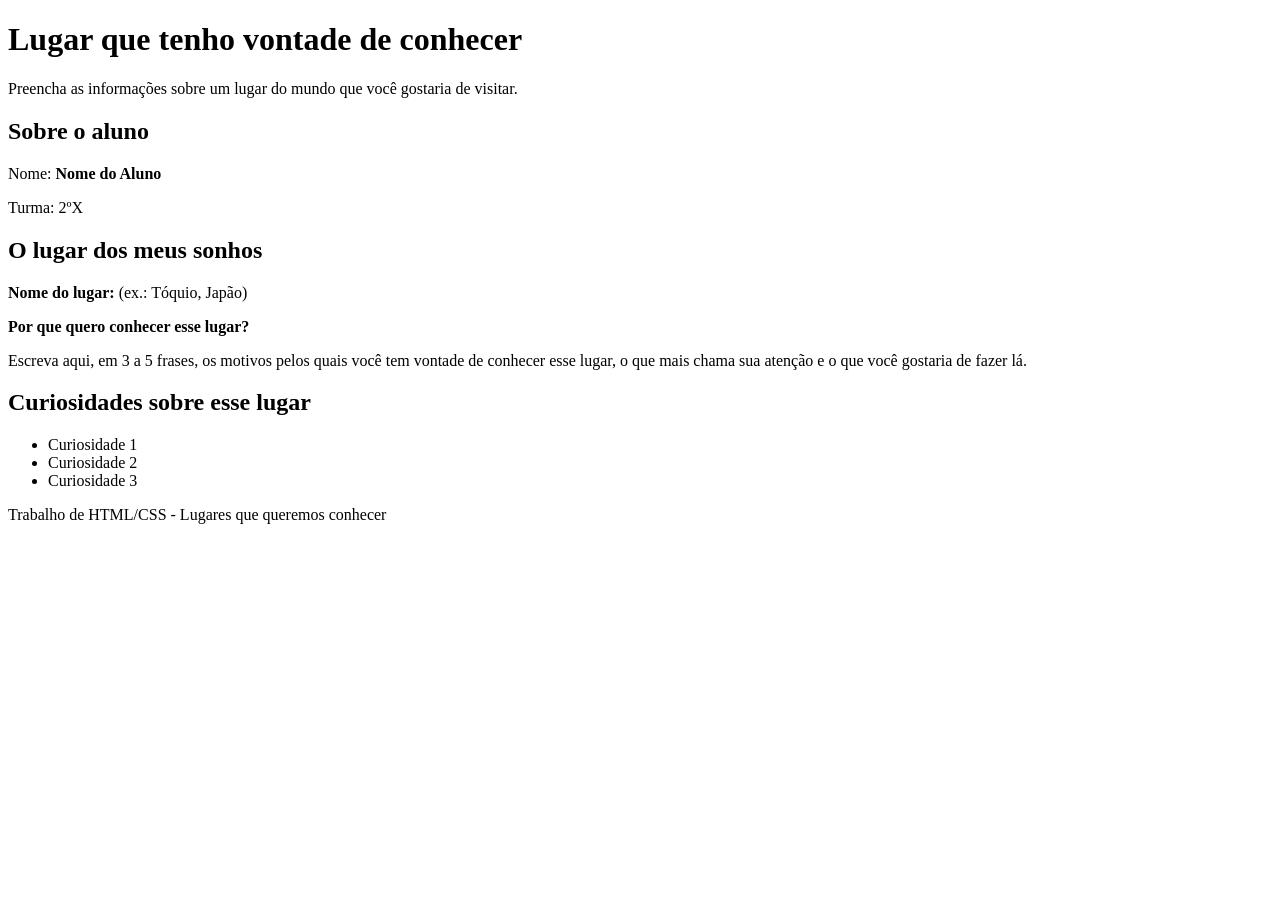
==== index.html @ 6c1884c6 "Adiciona pagina inicial" ====
<!DOCTYPE html>
<html lang="pt-BR">
<head>
    <meta charset="UTF-8">
    <title>Lugar que quero conhecer</title>
    <link rel="stylesheet" href="style.css">
</head>
<body>

<header>
    <h1>Lugar que tenho vontade de conhecer</h1>
    <p>Preencha as informações sobre um lugar do mundo que você gostaria de visitar.</p>
</header>

<main>
    <section id="aluno">
        <h2>Sobre o aluno</h2>
        <p>Nome: <strong>Nome do Aluno</strong></p>
        <p>Turma: 2ºX</p>
    </section>

    <section id="lugar">
        <h2>O lugar dos meus sonhos</h2>
        <p><strong>Nome do lugar:</strong> (ex.: Tóquio, Japão)</p>
        <p><strong>Por que quero conhecer esse lugar?</strong></p>
        <p>
            Escreva aqui, em 3 a 5 frases, os motivos pelos quais você tem vontade de conhecer esse lugar,
            o que mais chama sua atenção e o que você gostaria de fazer lá.
        </p>
    </section>

    <section id="curiosidades">
        <h2>Curiosidades sobre esse lugar</h2>
        <ul>
            <li>Curiosidade 1</li>
            <li>Curiosidade 2</li>
            <li>Curiosidade 3</li>
        </ul>
    </section>
</main>

<footer>
    <p>Trabalho de HTML/CSS - Lugares que queremos conhecer</p>
</footer>

</body>
</html>
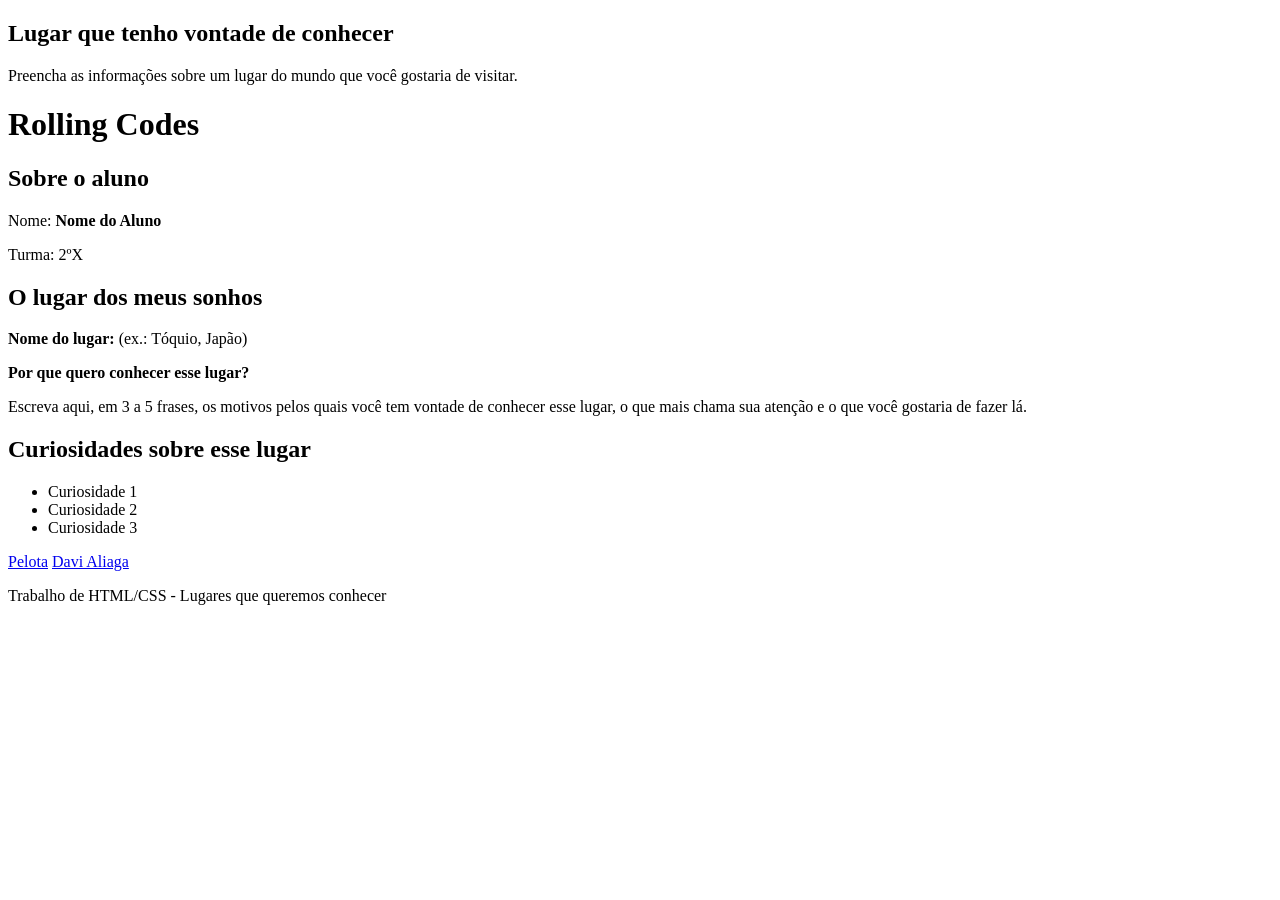
==== commit 61501d85: "Adiciona página do davi" ====
--- a/index.html
+++ b/index.html
@@ -2,14 +2,16 @@
 <html lang="pt-BR">
 <head>
     <meta charset="UTF-8">
-    <title>Lugar que quero conhecer</title>
-    <link rel="stylesheet" href="style.css">
+    <title>Rolling Codes</title>
+    <link rel="stylesheet" href="assets/css/style.css">
+    <link rel="shortcut icon" href="assets/icons/favicon.ico" type="image/x-icon">
 </head>
 <body>
 
 <header>
-    <h1>Lugar que tenho vontade de conhecer</h1>
+    <h2>Lugar que tenho vontade de conhecer</h2>
     <p>Preencha as informações sobre um lugar do mundo que você gostaria de visitar.</p>
+    <h1 id="rolling-header">Rolling Codes</h1>
 </header>
 
 <main>
@@ -37,6 +39,9 @@
             <li>Curiosidade 3</li>
         </ul>
     </section>
+
+    <a href="pages/peota.html">Pelota</a>
+    <a href="pages/davi.html">Davi Aliaga</a>
 </main>
 
 <footer>
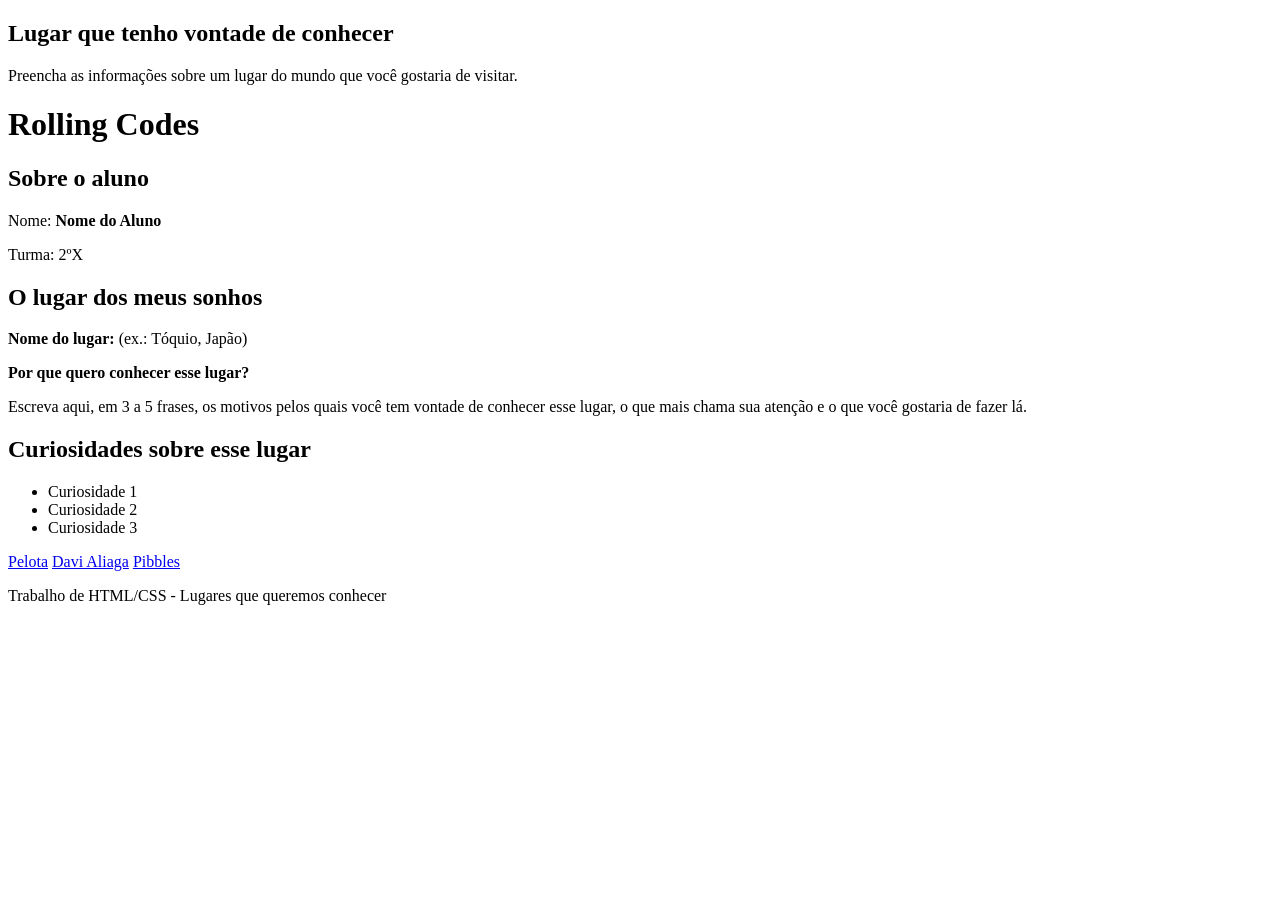
==== commit 7ef845ac: "fix pibbles page" ====
--- a/index.html
+++ b/index.html
@@ -42,6 +42,7 @@
 
     <a href="pages/peota.html">Pelota</a>
     <a href="pages/davi.html">Davi Aliaga</a>
+    <a href="pages/pibb.html">Pibbles</a>
 </main>
 
 <footer>
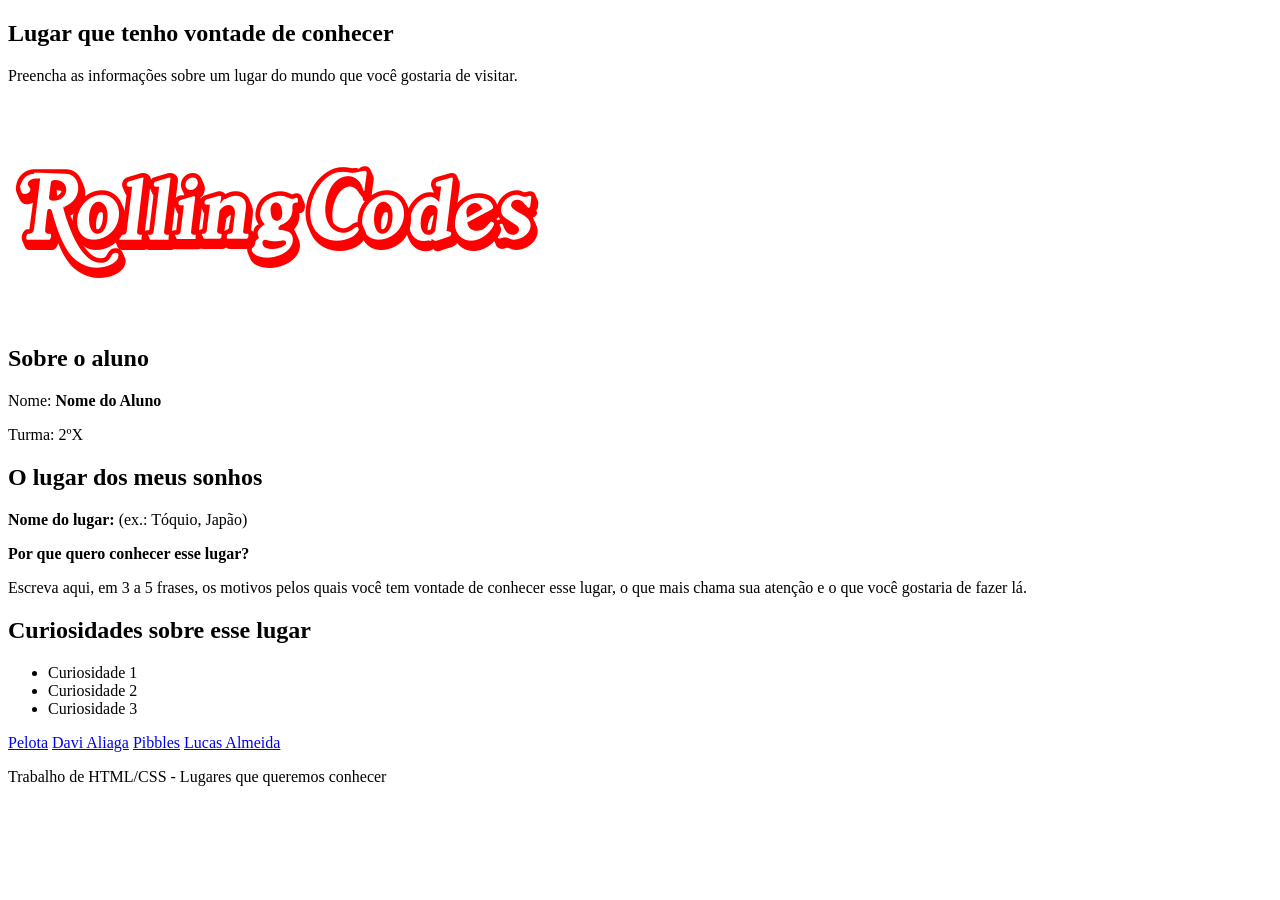
==== commit 08dfef29: "Site gravity falls" ====
--- a/index.html
+++ b/index.html
@@ -43,6 +43,7 @@
     <a href="pages/peota.html">Pelota</a>
     <a href="pages/davi.html">Davi Aliaga</a>
     <a href="pages/pibb.html">Pibbles</a>
+    <a href="pages/lucas.html">Lucas Almeida</a>
 </main>
 
 <footer>
--- a/assets/css/style.css
+++ b/assets/css/style.css
@@ -0,0 +1,11 @@
+@font-face {
+    font-family: 'Kamryn';
+    src: url("../fonts/Kamryn.otf") format("opentype");
+}
+
+#rolling-header{
+    font-family: 'Kamryn', serif;
+    letter-spacing: -5px;
+    font-size: 6pc;
+    color: red;
+}
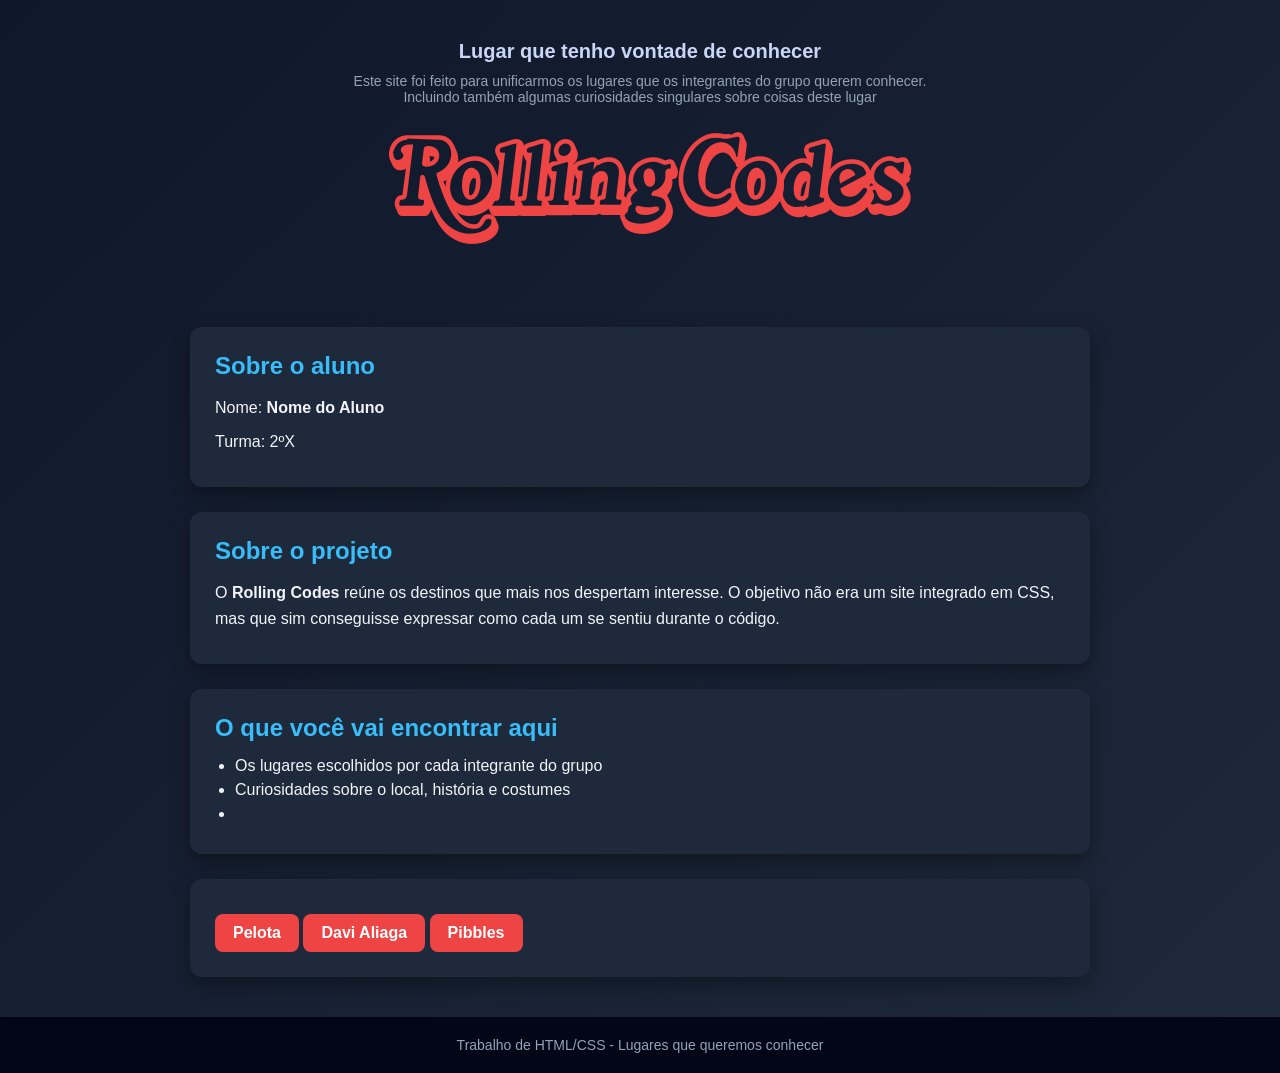
==== commit fd4f84e5: "Altera index.html" ====
--- a/index.html
+++ b/index.html
@@ -10,40 +10,40 @@
 
 <header>
     <h2>Lugar que tenho vontade de conhecer</h2>
-    <p>Preencha as informações sobre um lugar do mundo que você gostaria de visitar.</p>
+    <p>Este site foi feito para unificarmos os lugares que os integrantes do grupo querem conhecer.</p>
+    <p>Incluindo também algumas curiosidades singulares sobre coisas deste lugar</p>
     <h1 id="rolling-header">Rolling Codes</h1>
 </header>
 
 <main>
-    <section id="aluno">
+    <section>
         <h2>Sobre o aluno</h2>
         <p>Nome: <strong>Nome do Aluno</strong></p>
         <p>Turma: 2ºX</p>
     </section>
 
-    <section id="lugar">
-        <h2>O lugar dos meus sonhos</h2>
-        <p><strong>Nome do lugar:</strong> (ex.: Tóquio, Japão)</p>
-        <p><strong>Por que quero conhecer esse lugar?</strong></p>
+    <section>
+        <h2>Sobre o projeto</h2>
         <p>
-            Escreva aqui, em 3 a 5 frases, os motivos pelos quais você tem vontade de conhecer esse lugar,
-            o que mais chama sua atenção e o que você gostaria de fazer lá.
+            O <strong>Rolling Codes</strong> reúne os destinos que mais nos despertam interesse.
+            O objetivo não era um site integrado em CSS, mas que sim conseguisse expressar como cada um se sentiu durante o código.
         </p>
     </section>
 
-    <section id="curiosidades">
-        <h2>Curiosidades sobre esse lugar</h2>
+    <section>
+        <h2>O que você vai encontrar aqui</h2>
         <ul>
-            <li>Curiosidade 1</li>
-            <li>Curiosidade 2</li>
-            <li>Curiosidade 3</li>
+            <li>Os lugares escolhidos por cada integrante do grupo</li>
+            <li>Curiosidades sobre o local, história e costumes</li>
+            <li></li>
         </ul>
     </section>
 
-    <a href="pages/peota.html">Pelota</a>
-    <a href="pages/davi.html">Davi Aliaga</a>
-    <a href="pages/pibb.html">Pibbles</a>
-    <a href="pages/lucas.html">Lucas Almeida</a>
+    <section>
+        <a href="pages/peota.html">Pelota</a>
+        <a href="pages/davi.html">Davi Aliaga</a>
+        <a href="pages/pibb.html">Pibbles</a>
+    </section>
 </main>
 
 <footer>
--- a/assets/css/style.css
+++ b/assets/css/style.css
@@ -8,4 +8,117 @@
     letter-spacing: -5px;
     font-size: 6pc;
     color: red;
+}
+
+@font-face {
+    font-family: 'Kamryn';
+    src: url("../fonts/Kamryn.otf") format("opentype");
+}
+
+/* Reset básico */
+*{
+    margin:0;
+    padding:0;
+    box-sizing:border-box;
+}
+
+/* Corpo da página */
+body{
+    font-family: Arial, Helvetica, sans-serif;
+    background: linear-gradient(135deg, #0f172a, #1e293b);
+    color: #f1f5f9;
+    min-height:100vh;
+    display:flex;
+    flex-direction:column;
+}
+
+/* Header */
+header{
+    text-align:center;
+    padding:40px 20px;
+}
+
+header h2{
+    font-size:20px;
+    margin-bottom:10px;
+    color:#cbd5f5;
+}
+
+header p{
+    font-size:14px;
+    color:#94a3b8;
+}
+
+/* Título principal */
+#rolling-header{
+    font-family: 'Kamryn', serif;
+    letter-spacing:-5px;
+    font-size:6pc;
+    color:#ef4444;
+    margin-top:10px;
+}
+
+/* Conteúdo principal */
+main{
+    width:90%;
+    max-width:900px;
+    margin:40px auto;
+    display:flex;
+    flex-direction:column;
+    gap:25px;
+}
+
+/* Seções */
+section{
+    background:#1e293b;
+    padding:25px;
+    border-radius:12px;
+    box-shadow:0 8px 20px rgba(0,0,0,0.35);
+}
+
+section h2{
+    margin-bottom:15px;
+    color:#38bdf8;
+}
+
+section p{
+    line-height:1.6;
+    margin-bottom:8px;
+}
+
+/* Lista de curiosidades */
+ul{
+    margin-left:20px;
+}
+
+li{
+    margin-bottom:6px;
+}
+
+/* Links para páginas */
+a{
+    display:inline-block;
+    margin-top:10px;
+    padding:10px 18px;
+    background:#ef4444;
+    color:white;
+    text-decoration:none;
+    border-radius:8px;
+    font-weight:bold;
+    transition:0.25s;
+}
+
+a:hover{
+    background:#dc2626;
+    transform:translateY(-2px);
+}
+
+/* Footer */
+footer{
+    text-align:center;
+    padding:20px;
+    margin-top:auto;
+    background:#020617;
+    color:#94a3b8;
+    font-size:14px;
 }
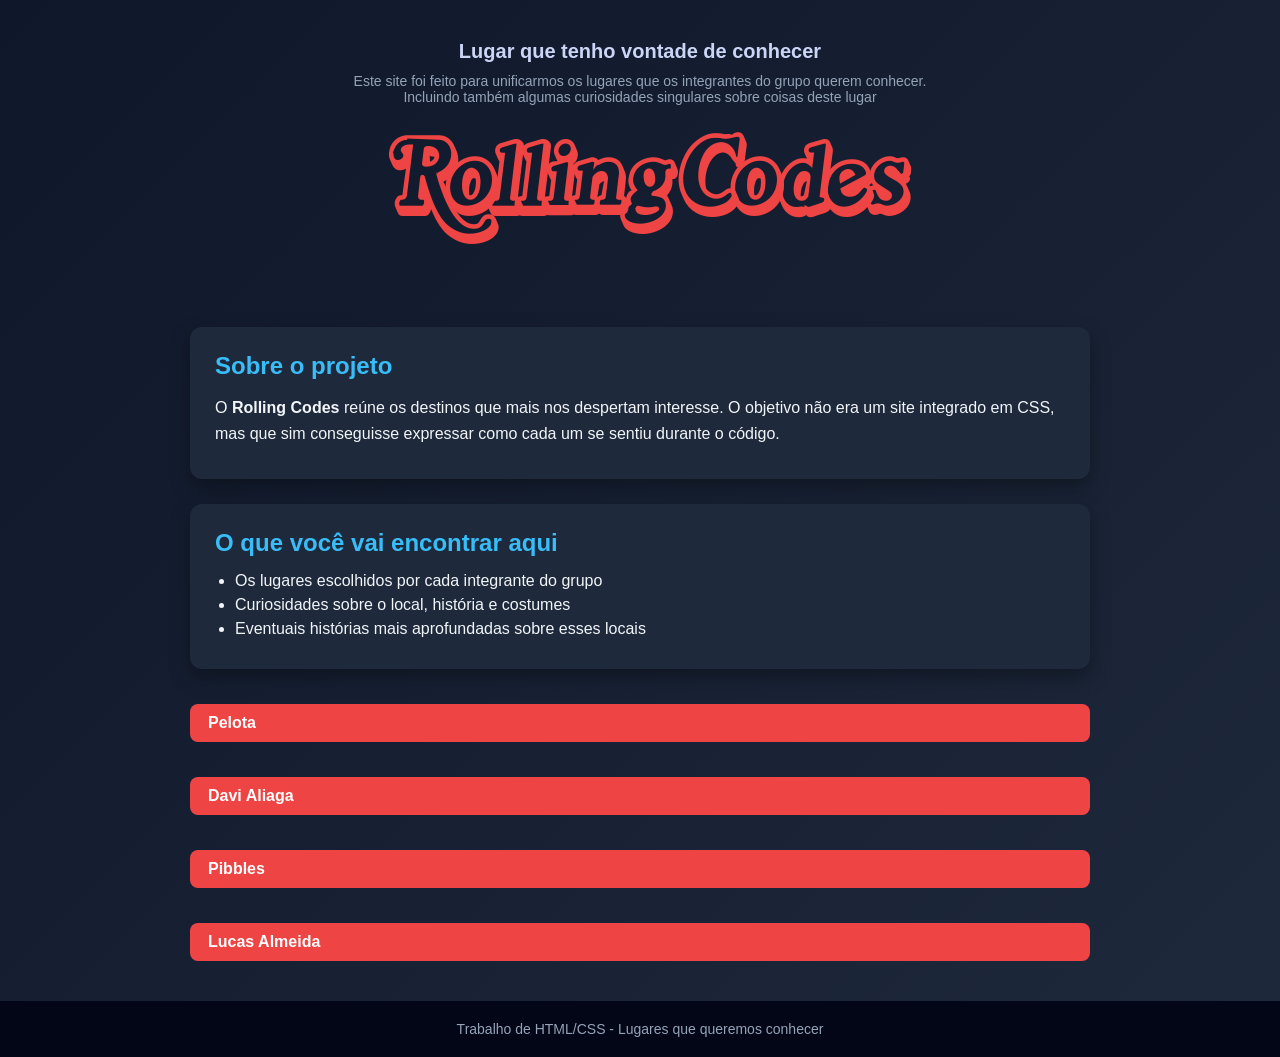
==== commit aaa49da6: "Altera index.html" ====
--- a/index.html
+++ b/index.html
@@ -17,12 +17,6 @@
 
 <main>
     <section>
-        <h2>Sobre o aluno</h2>
-        <p>Nome: <strong>Nome do Aluno</strong></p>
-        <p>Turma: 2ºX</p>
-    </section>
-
-    <section>
         <h2>Sobre o projeto</h2>
         <p>
             O <strong>Rolling Codes</strong> reúne os destinos que mais nos despertam interesse.
@@ -35,15 +29,14 @@
         <ul>
             <li>Os lugares escolhidos por cada integrante do grupo</li>
             <li>Curiosidades sobre o local, história e costumes</li>
-            <li></li>
+            <li>Eventuais histórias mais aprofundadas sobre esses locais</li>
         </ul>
     </section>
 
-    <section>
-        <a href="pages/peota.html">Pelota</a>
-        <a href="pages/davi.html">Davi Aliaga</a>
-        <a href="pages/pibb.html">Pibbles</a>
-    </section>
+    <a href="pages/peota.html">Pelota</a>
+    <a href="pages/davi.html">Davi Aliaga</a>
+    <a href="pages/pibb.html">Pibbles</a>
+    <a href="pages/lucas.html">Lucas Almeida</a>
 </main>
 
 <footer>
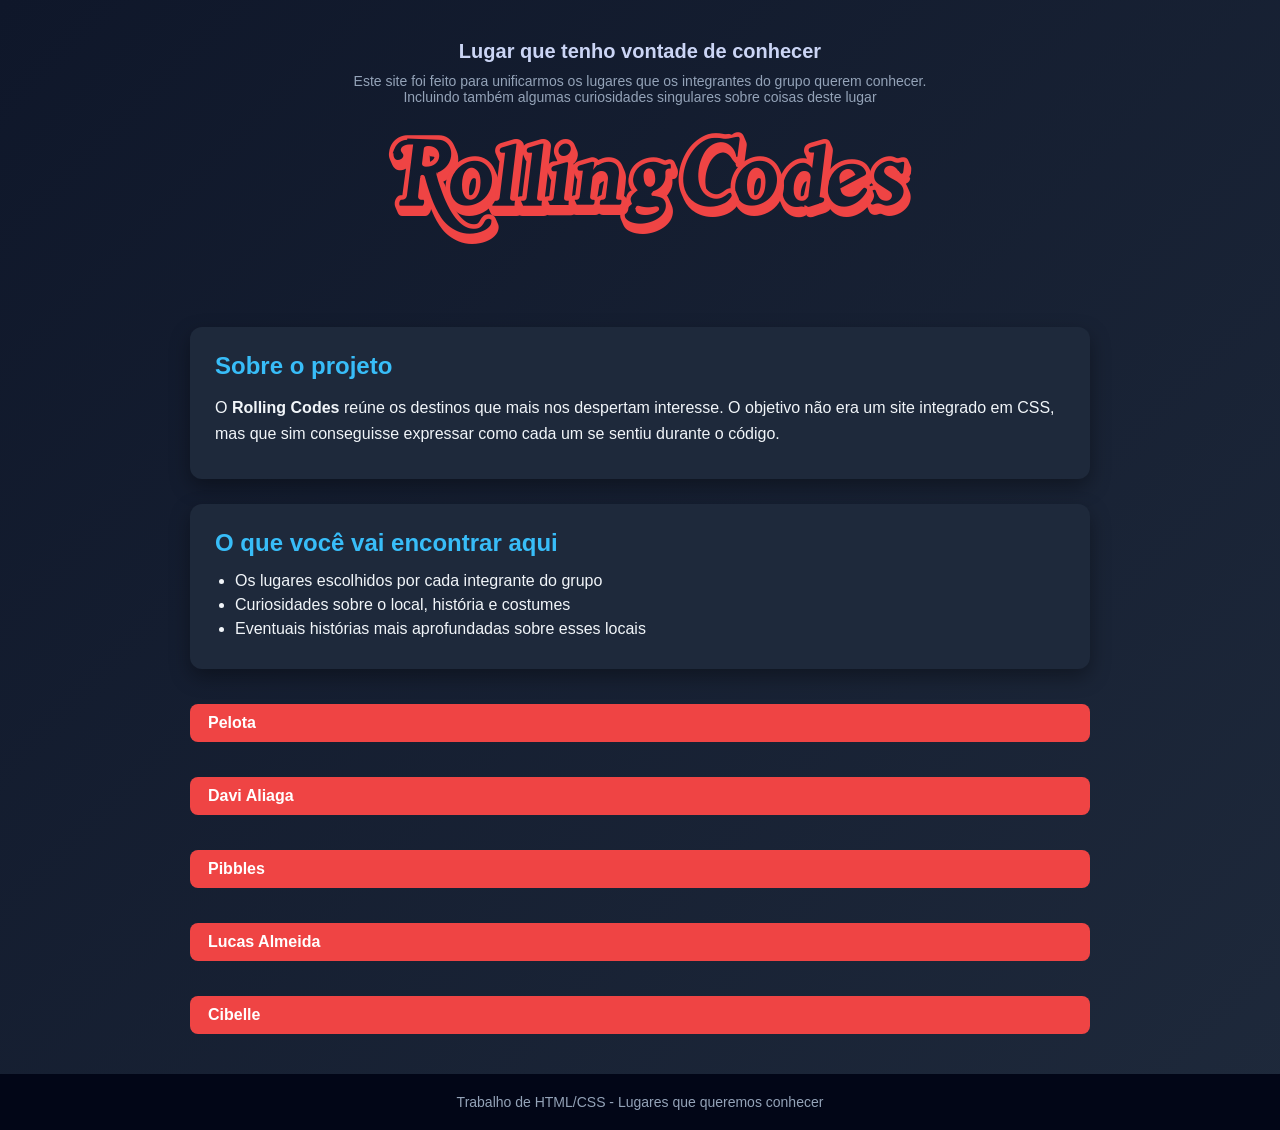
==== commit d7943e5d: "Resolve conflitos nas páginas e link para favicon/pagina da cibelle" ====
--- a/index.html
+++ b/index.html
@@ -37,6 +37,7 @@
     <a href="pages/davi.html">Davi Aliaga</a>
     <a href="pages/pibb.html">Pibbles</a>
     <a href="pages/lucas.html">Lucas Almeida</a>
+    <a href="pages/cibelle.html">Cibelle</a>
 </main>
 
 <footer>
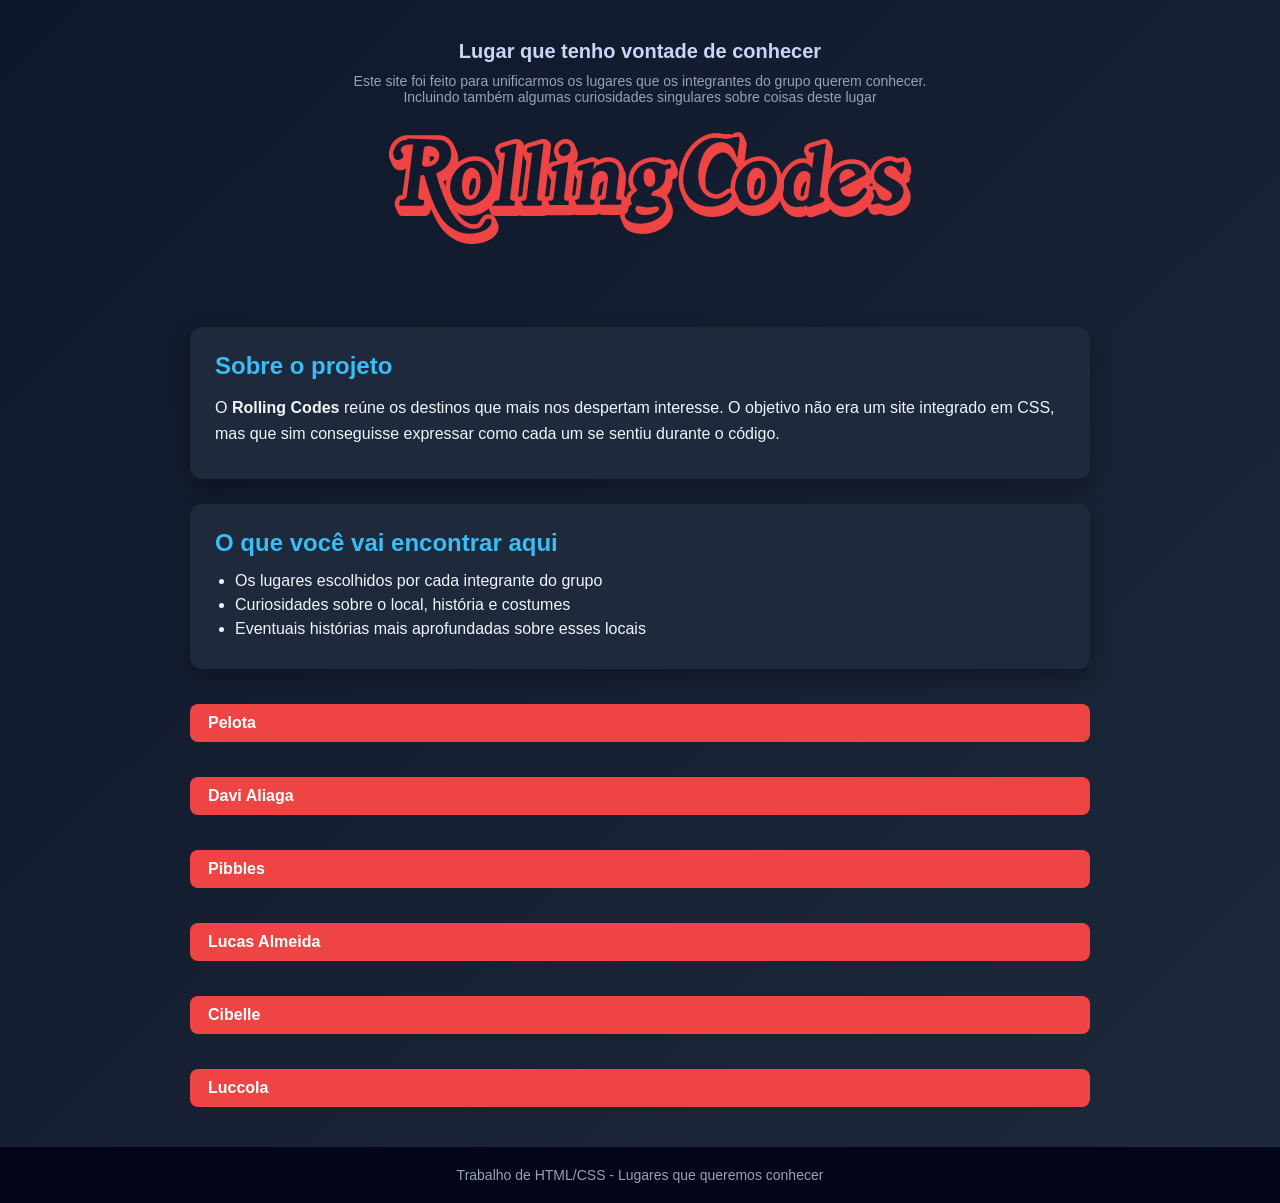
==== commit 6b758b41: "Add link to Luccola in index.html" ====
--- a/index.html
+++ b/index.html
@@ -38,6 +38,7 @@
     <a href="pages/pibb.html">Pibbles</a>
     <a href="pages/lucas.html">Lucas Almeida</a>
     <a href="pages/cibelle.html">Cibelle</a>
+    <a href="pages/luccola.html">Luccola</a>
 </main>
 
 <footer>
@@ -45,4 +46,4 @@
 </footer>
 
 </body>
-</html>+</html>
